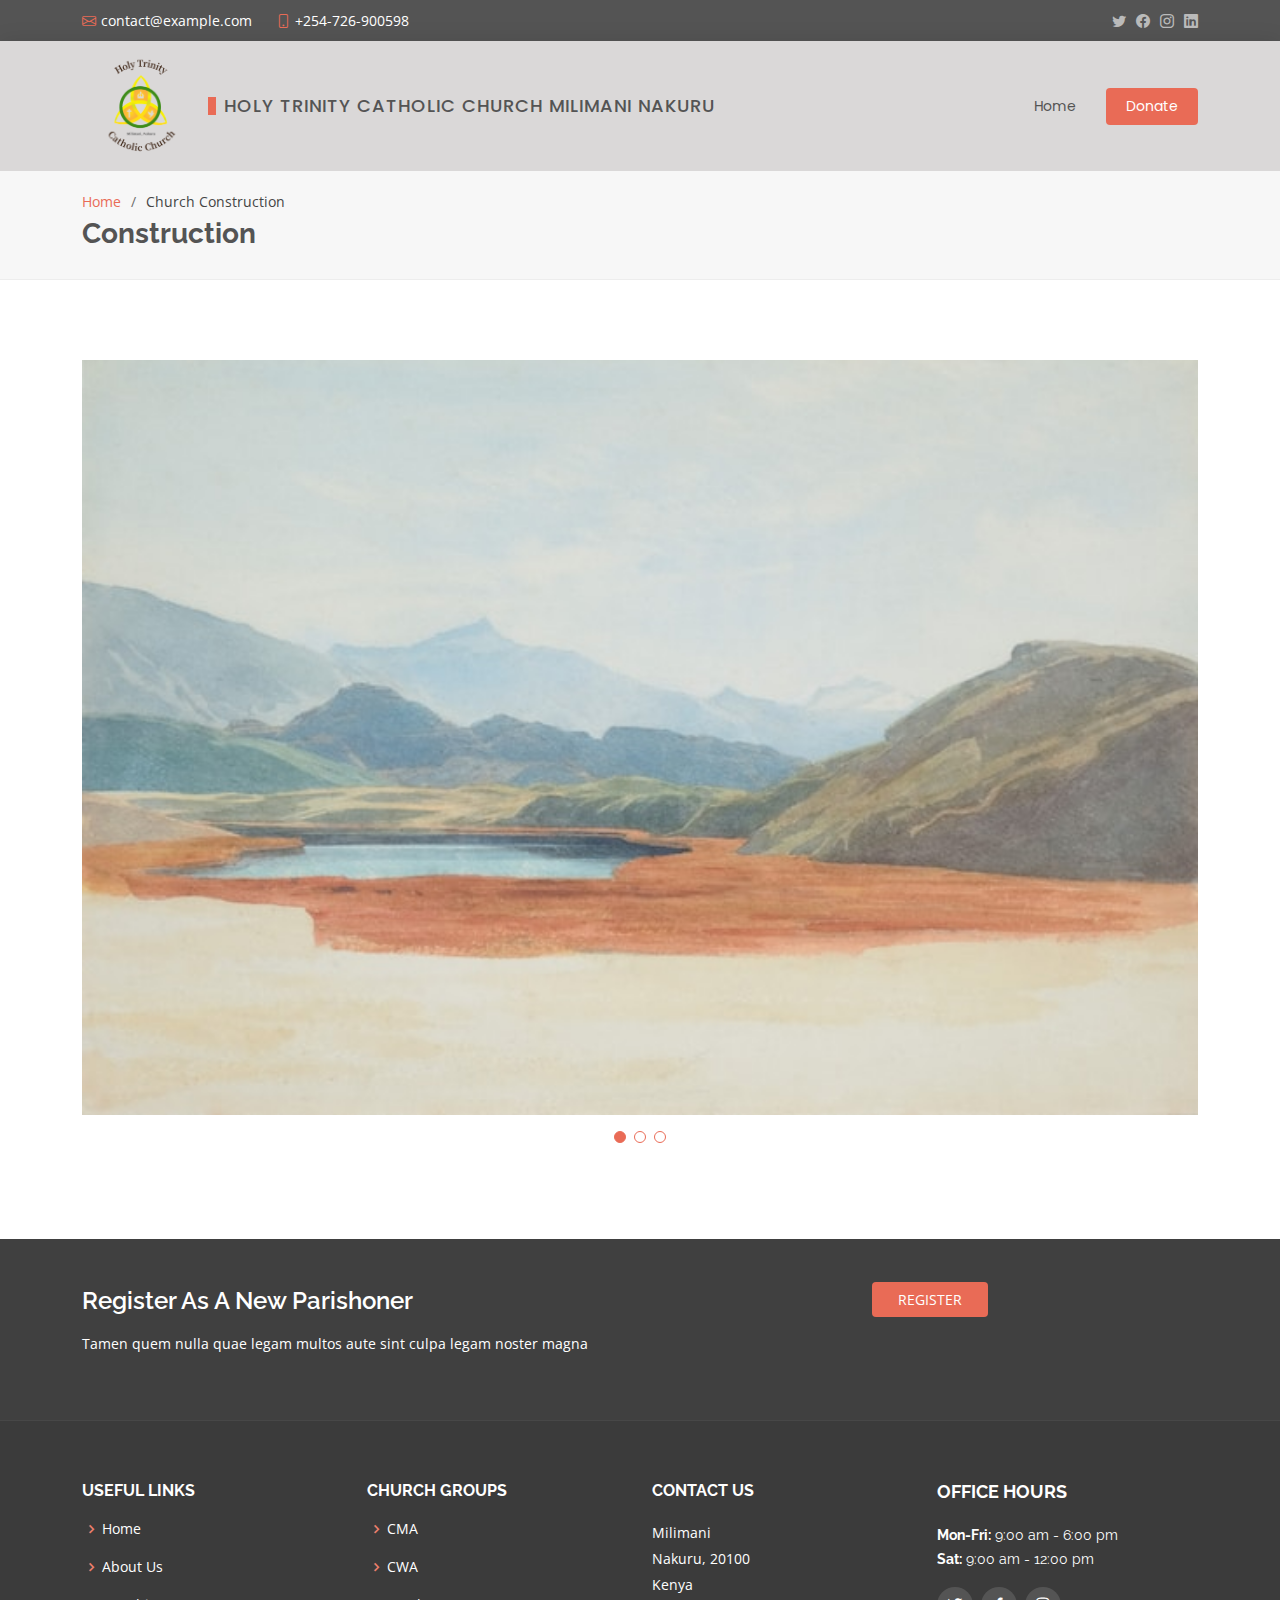
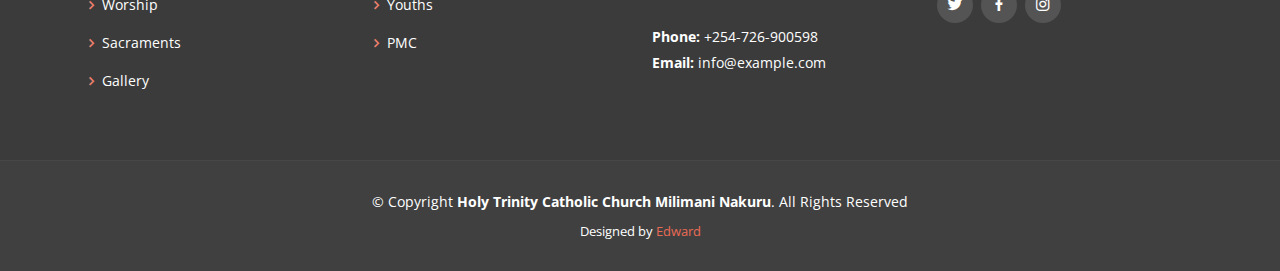
==== construction-details.html @ 0ffe1631 "Add Details Pages" ====
<!DOCTYPE html>
<html lang="en">

<head>
  <meta charset="utf-8">
  <meta content="width=device-width, initial-scale=1.0" name="viewport">

  <title>Church Construction - Holy Trinity Catholic Church Milimani Nakuru</title>
  <meta content="" name="description">
  <meta content="" name="keywords">

  <!-- Favicons -->
  <link href="assets/img/favicon.png" rel="icon">
  <link href="assets/img/apple-touch-icon.png" rel="apple-touch-icon">

  <!-- Google Fonts -->
  <link href="https://fonts.googleapis.com/css?family=Open+Sans:300,300i,400,400i,600,600i,700,700i|Raleway:300,300i,400,400i,500,500i,600,600i,700,700i|Poppins:300,300i,400,400i,500,500i,600,600i,700,700i" rel="stylesheet">

  <!-- Vendor CSS Files -->
  <link href="assets/vendor/animate.css/animate.min.css" rel="stylesheet">
  <link href="assets/vendor/aos/aos.css" rel="stylesheet">
  <link href="assets/vendor/bootstrap/css/bootstrap.min.css" rel="stylesheet">
  <link href="assets/vendor/bootstrap-icons/bootstrap-icons.css" rel="stylesheet">
  <link href="assets/vendor/boxicons/css/boxicons.min.css" rel="stylesheet">
  <link href="assets/vendor/glightbox/css/glightbox.min.css" rel="stylesheet">
  <link href="assets/vendor/swiper/swiper-bundle.min.css" rel="stylesheet">
  <link href="https://cdn.jsdelivr.net/npm/bootstrap@5.3.0/dist/css/bootstrap.min.css" rel="stylesheet" integrity="sha384-9ndCyUaIbzAi2FUVXJi0CjmCapSmO7SnpJef0486qhLnuZ2cdeRhO02iuK6FUUVM" crossorigin="anonymous">

  <!-- Template Main CSS File -->
  <link href="assets/css/style.css" rel="stylesheet">
</head>

<body>

  <!-- ======= Top Bar ======= -->
  <section id="topbar" class="d-flex align-items-center">
    <div class="container d-flex justify-content-center justify-content-md-between">
      <div class="contact-info d-flex align-items-center">
        <i class="bi bi-envelope d-flex align-items-center"><a href="mailto:contact@example.com">contact@example.com</a></i>
        <i class="bi bi-phone d-flex align-items-center ms-4"><span>+254-726-900598</span></i>
      </div>
      <div class="social-links d-none d-md-flex align-items-center">
        <a href="#" class="twitter"><i class="bi bi-twitter"></i></a>
        <a href="#" class="facebook"><i class="bi bi-facebook"></i></a>
        <a href="#" class="instagram"><i class="bi bi-instagram"></i></a>
        <a href="#" class="linkedin"><i class="bi bi-linkedin"></i></i></a>
      </div>
    </div>
  </section>

  <!-- ======= Header ======= -->
  <header id="header" class="d-flex align-items-center h-140 gap-1">
    <div class="container d-flex justify-content-between align-items-center">
      <div class="d-flex flex-row align-items-center gap-2 logo-img">
        <img src="/assets/img/logo.png" alt="Church Logo" class="">
        <div class="logo">
          <h1><a href="index.html">Holy Trinity Catholic Church Milimani Nakuru</a></h1>
        </div>
      </div>

      <nav id="navbar" class="navbar">
        <ul>
          <li><a href="index.html">Home</a></li>
          <li><a class="getstarted scrollto" href="#about">Donate</a></li>
        </ul>
        <i class="bi bi-list mobile-nav-toggle"></i>
      </nav><!-- .navbar -->

    </div>
  </header><!-- End Header -->

  <main id="main">

    <!-- ======= Breadcrumbs ======= -->
    <section id="breadcrumbs" class="breadcrumbs">
      <div class="container">

        <ol>
          <li><a href="index.html">Home</a></li>
          <li>Church Construction</li>
        </ol>
        <h2>Construction</h2>

      </div>
    </section><!-- End Breadcrumbs -->

    <!-- ======= Portfolio Details Section ======= -->
    <section id="portfolio-details" class="portfolio-details">
      <div class="container">

        <div class="row gy-4">

          <div class="col-12 h-90">
            <div class="portfolio-details-slider swiper">
              <div class="swiper-wrapper align-items-center">

                <div class="swiper-slide">
                  <img src="assets/img/leaders/leader-1.jpg" alt="">
                </div>

                <div class="swiper-slide">
                  <img src="assets/img/leaders/leader-2.jpg" alt="">
                </div>

                <div class="swiper-slide">
                  <img src="assets/img/leaders/leader-1.jpg" alt="">
                </div>

              </div>
              <div class="swiper-pagination"></div>
            </div>
          </div>

        </div>

      </div>
    </section><!-- End Portfolio Details Section -->

  </main><!-- End #main -->

  <!-- ======= Footer ======= -->
  <footer id="footer">

    <div class="footer-newsletter">
      <div class="container">
        <div class="row">
          <div class="col-lg-8">
            <h4>Register As A New Parishoner</h4>
            <p>Tamen quem nulla quae legam multos aute sint culpa legam noster magna</p>
          </div>
          <div class="col-lg-4">
            <a class="getstarted" href="https://forms.gle/7a2teXiXFZjDNBGc8" target="_blank">REGISTER</a>
          </div>
        </div>
      </div>
    </div>

    <div class="footer-top">
      <div class="container">
        <div class="row">

          <div class="col-lg-3 col-md-6 footer-links">
            <h4>Useful Links</h4>
            <ul>
              <li><i class="bx bx-chevron-right"></i> <a href="#">Home</a></li>
              <li><i class="bx bx-chevron-right"></i> <a href="#">About Us</a></li>
              <li><i class="bx bx-chevron-right"></i> <a href="#">Worship</a></li>
              <li><i class="bx bx-chevron-right"></i> <a href="#">Sacraments</a></li>
              <li><i class="bx bx-chevron-right"></i> <a href="#">Gallery</a></li>
            </ul>
          </div>

          <div class="col-lg-3 col-md-6 footer-links">
            <h4>Church Groups</h4>
            <ul>
              <li><i class="bx bx-chevron-right"></i> <a href="#">CMA</a></li>
              <li><i class="bx bx-chevron-right"></i> <a href="#">CWA</a></li>
              <li><i class="bx bx-chevron-right"></i> <a href="#">Youths</a></li>
              <li><i class="bx bx-chevron-right"></i> <a href="#">PMC</a></li>
            </ul>
          </div>

          <div class="col-lg-3 col-md-6 footer-contact">
            <h4>Contact Us</h4>
            <p>
              Milimani <br>
              Nakuru, 20100<br>
              Kenya <br><br>
              <strong>Phone:</strong> +254-726-900598<br>
              <strong>Email:</strong> info@example.com<br>
            </p>

          </div>

          <div class="col-lg-3 col-md-6 footer-info">
            <h3>OFFICE HOURS</h3>
            <p><span class="fw-bold">Mon-Fri:</span> 9:00 am - 6:00 pm</p>
            <p><span class="fw-bold">Sat:</span> 9:00 am - 12:00 pm</p>
            <div class="social-links mt-3">
              <a href="#" class="twitter"><i class="bx bxl-twitter"></i></a>
              <a href="#" class="facebook"><i class="bx bxl-facebook"></i></a>
              <a href="#" class="instagram"><i class="bx bxl-instagram"></i></a>
            </div>
          </div>

        </div>
      </div>
    </div>

    <div class="container">
      <div class="copyright">
        &copy; Copyright <strong><span>Holy Trinity Catholic Church Milimani Nakuru</span></strong>. All Rights Reserved
      </div>
      <div class="credits">Designed by <a href="https://www.edwardodhiambo.com">Edward</a>
      </div>
    </div>
  </footer><!-- End Footer -->

  <a href="#" class="back-to-top d-flex align-items-center justify-content-center"><i class="bi bi-arrow-up-short"></i></a>

  <!-- Vendor JS Files -->
  <script src="assets/vendor/purecounter/purecounter_vanilla.js"></script>
  <script src="assets/vendor/bootstrap/js/bootstrap.bundle.min.js"></script>
  <script src="assets/vendor/glightbox/js/glightbox.min.js"></script>
  <script src="assets/vendor/isotope-layout/isotope.pkgd.min.js"></script>
  <script src="assets/vendor/swiper/swiper-bundle.min.js"></script>
  <script src="assets/vendor/waypoints/noframework.waypoints.js"></script>
  <script src="assets/vendor/php-email-form/validate.js"></script>

  <!-- Template Main JS File -->
  <script src="assets/js/main.js"></script>

</body>

</html>
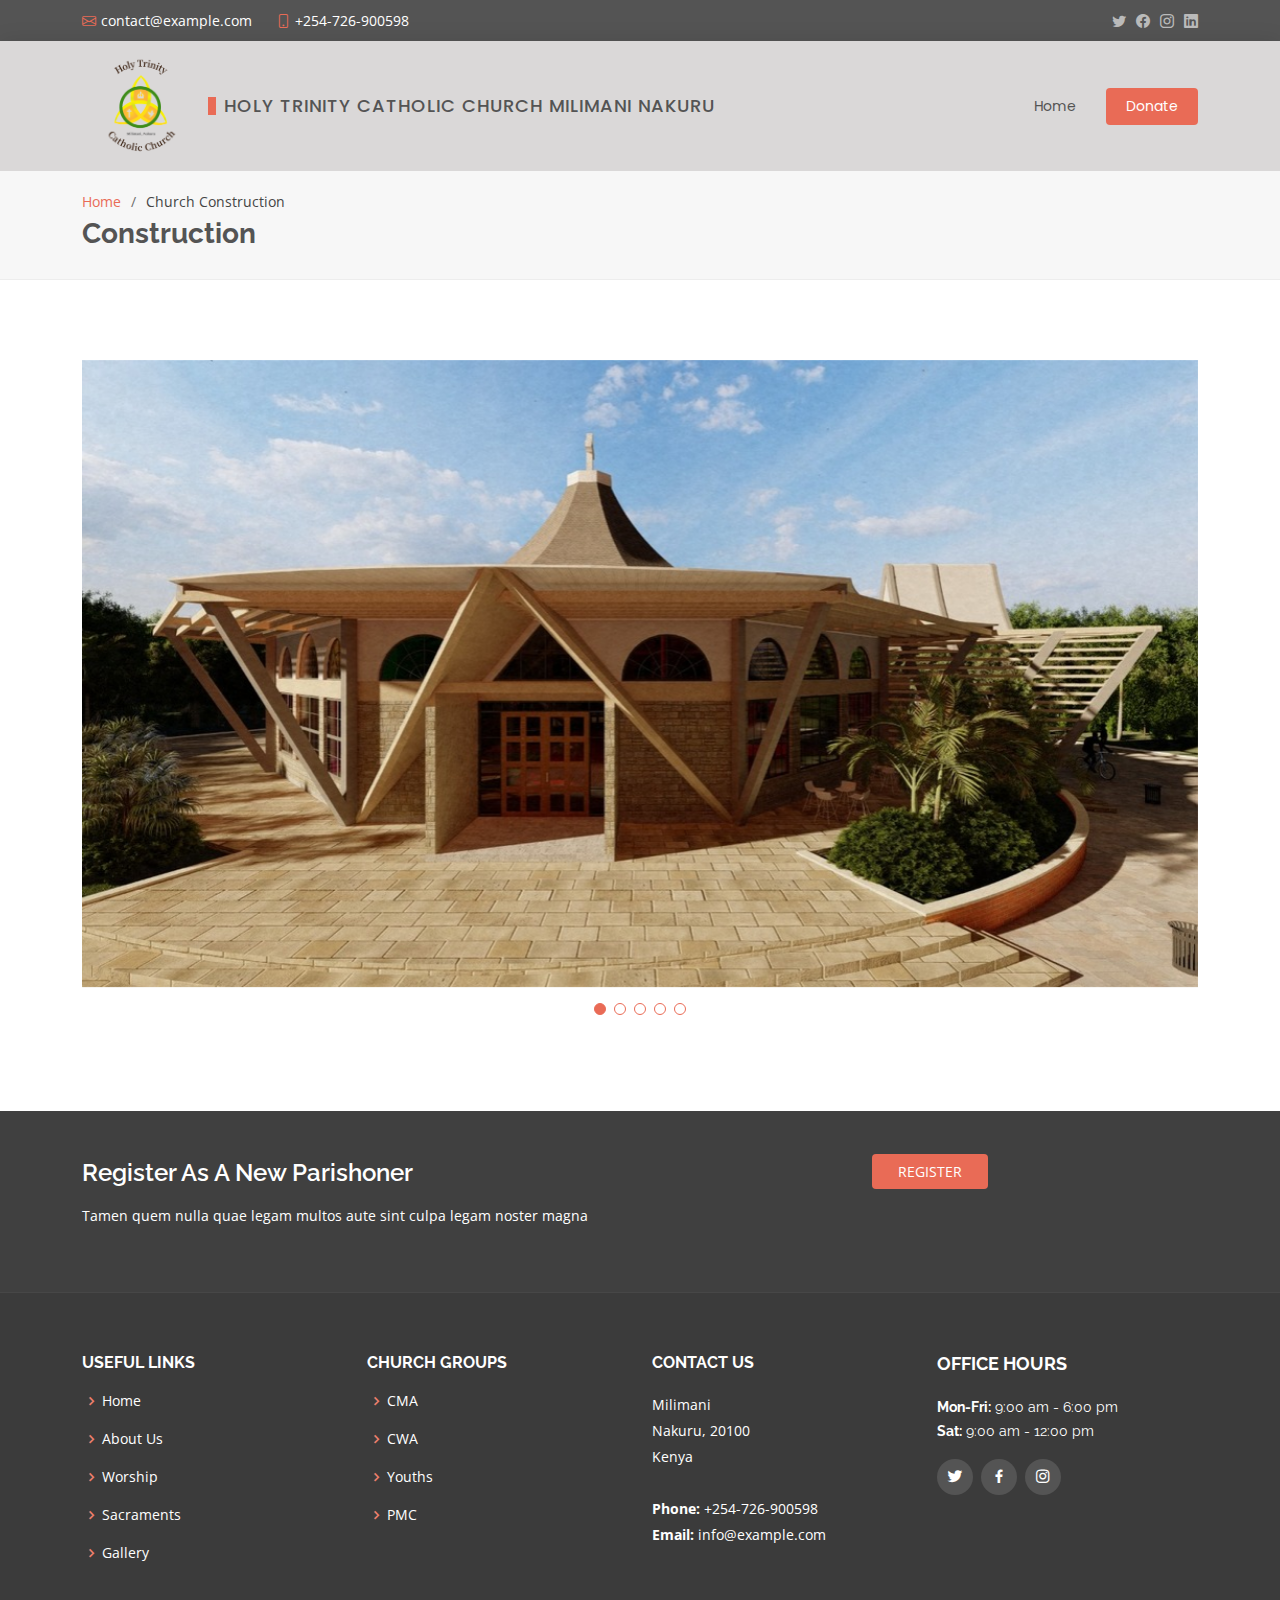
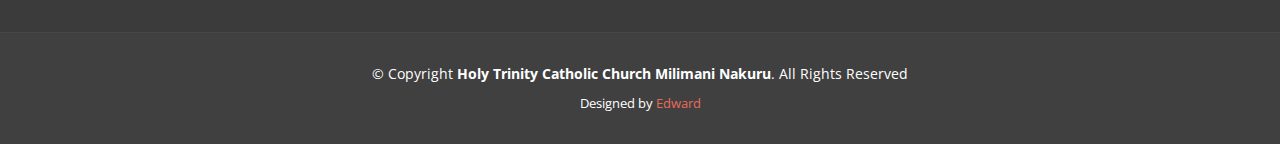
==== commit acad0d11: "Add Construction Images" ====
--- a/construction-details.html
+++ b/construction-details.html
@@ -95,15 +95,23 @@
               <div class="swiper-wrapper align-items-center">
 
                 <div class="swiper-slide">
-                  <img src="assets/img/leaders/leader-1.jpg" alt="">
-                </div>
-
-                <div class="swiper-slide">
-                  <img src="assets/img/leaders/leader-2.jpg" alt="">
-                </div>
-
-                <div class="swiper-slide">
-                  <img src="assets/img/leaders/leader-1.jpg" alt="">
+                  <img src="assets/img/portfolio/construction/p-1.jpeg" alt="">
+                </div>
+
+                <div class="swiper-slide">
+                  <img src="assets/img/portfolio/construction/p-2.jpeg" alt="">
+                </div>
+
+                <div class="swiper-slide">
+                  <img src="assets/img/portfolio/construction/p-3.jpeg" alt="">
+                </div>
+
+                <div class="swiper-slide">
+                  <img src="assets/img/portfolio/construction/p-4.jpeg" alt="">
+                </div>
+
+                <div class="swiper-slide">
+                  <img src="assets/img/portfolio/construction/p-5.jpeg" alt="">
                 </div>
 
               </div>
--- a/assets/css/style.css
+++ b/assets/css/style.css
@@ -111,7 +111,7 @@
 }
 
 #header .logo-img img {
-  height: 120px
+  height: 120px;
 }
 
 #header .logo h1 {
@@ -187,7 +187,7 @@
 .navbar a:hover,
 .navbar .active,
 .navbar .active:focus,
-.navbar li:hover>a {
+.navbar li:hover > a {
   color: #e96b56;
 }
 
@@ -238,11 +238,11 @@
 
 .navbar .dropdown ul a:hover,
 .navbar .dropdown ul .active:hover,
-.navbar .dropdown ul li:hover>a {
-  color: #e96b56;
-}
-
-.navbar .dropdown:hover>ul {
+.navbar .dropdown ul li:hover > a {
+  color: #e96b56;
+}
+
+.navbar .dropdown:hover > ul {
   opacity: 1;
   top: 100%;
   visibility: visible;
@@ -254,7 +254,7 @@
   visibility: hidden;
 }
 
-.navbar .dropdown .dropdown:hover>ul {
+.navbar .dropdown .dropdown:hover > ul {
   opacity: 1;
   top: 0;
   left: 100%;
@@ -266,7 +266,7 @@
     left: -90%;
   }
 
-  .navbar .dropdown .dropdown:hover>ul {
+  .navbar .dropdown .dropdown:hover > ul {
     left: -100%;
   }
 }
@@ -337,7 +337,7 @@
 
 .navbar-mobile a:hover,
 .navbar-mobile .active,
-.navbar-mobile li:hover>a {
+.navbar-mobile li:hover > a {
   color: #e96b56;
 }
 
@@ -372,11 +372,11 @@
 
 .navbar-mobile .dropdown ul a:hover,
 .navbar-mobile .dropdown ul .active:hover,
-.navbar-mobile .dropdown ul li:hover>a {
-  color: #e96b56;
-}
-
-.navbar-mobile .dropdown>.dropdown-active {
+.navbar-mobile .dropdown ul li:hover > a {
+  color: #e96b56;
+}
+
+.navbar-mobile .dropdown > .dropdown-active {
   display: block;
 }
 
@@ -415,9 +415,9 @@
 
 #hero .carousel-container {
   display: flex;
-  justify-content: center;
+  justify-content: flex-start;
   align-items: center;
-  position: absolute;
+  position: relative;
   bottom: 0;
   top: 0;
   left: 0;
@@ -434,6 +434,7 @@
   margin-bottom: 30px;
   font-size: 48px;
   font-weight: 700;
+  padding-top: 10px;
 }
 
 #hero h2 span {
@@ -538,8 +539,7 @@
   text-decoration: none;
 }
 
-@media (max-height: 768px),
-(max-width: 1200px) {
+@media (max-height: 768px), (max-width: 1200px) {
   #hero {
     margin-bottom: 60px;
   }
@@ -550,6 +550,20 @@
 
   #hero .carousel-indicators li {
     margin-bottom: 0;
+  }
+
+  #hero h2 {
+    color: #2e2e2e;
+    margin-bottom: 15px;
+    font-size: 24px;
+    font-weight: 500;
+  }
+
+  #hero p {
+    width: 90%;
+    animation-delay: 0.4s;
+    margin: 0 auto 15px auto;
+    color: arken(#545454, 15);
   }
 }
 
@@ -639,11 +653,11 @@
   font-size: 14px;
 }
 
-.breadcrumbs ol li+li {
+.breadcrumbs ol li + li {
   padding-left: 10px;
 }
 
-.breadcrumbs ol li+li::before {
+.breadcrumbs ol li + li::before {
   display: inline-block;
   padding-right: 10px;
   color: #6e6e6e;
@@ -1277,7 +1291,10 @@
   position: relative;
 }
 
-.portfolio-details .portfolio-details-slider .swiper-pagination .swiper-pagination-bullet {
+.portfolio-details
+  .portfolio-details-slider
+  .swiper-pagination
+  .swiper-pagination-bullet {
   width: 12px;
   height: 12px;
   background-color: #fff;
@@ -1285,7 +1302,10 @@
   border: 1px solid #e96b56;
 }
 
-.portfolio-details .portfolio-details-slider .swiper-pagination .swiper-pagination-bullet-active {
+.portfolio-details
+  .portfolio-details-slider
+  .swiper-pagination
+  .swiper-pagination-bullet-active {
   background-color: #e96b56;
 }
 
@@ -1308,7 +1328,7 @@
   font-size: 15px;
 }
 
-.portfolio-details .portfolio-info ul li+li {
+.portfolio-details .portfolio-info ul li + li {
   margin-top: 10px;
 }
 
@@ -1550,7 +1570,7 @@
   font-weight: 600;
 }
 
-.contact .php-email-form .error-message br+br {
+.contact .php-email-form .error-message br + br {
   margin-top: 25px;
 }
 
@@ -1602,7 +1622,7 @@
   padding: 12px 15px;
 }
 
-.contact .php-email-form button[type=submit] {
+.contact .php-email-form button[type="submit"] {
   background: #e96b56;
   border: 0;
   border-radius: 50px;
@@ -1611,7 +1631,7 @@
   transition: 0.4s;
 }
 
-.contact .php-email-form button[type=submit]:hover {
+.contact .php-email-form button[type="submit"]:hover {
   background: #e6573f;
 }
 
@@ -1674,7 +1694,7 @@
   margin: 0;
 }
 
-.blog .entry .entry-meta ul li+li {
+.blog .entry .entry-meta ul li + li {
   padding-left: 20px;
 }
 
@@ -1791,7 +1811,7 @@
   display: inline-block;
 }
 
-.blog .entry .entry-footer .tags li+li::before {
+.blog .entry .entry-footer .tags li + li::before {
   padding-right: 6px;
   color: #6c757d;
   content: ",";
@@ -2010,7 +2030,7 @@
   position: relative;
 }
 
-.blog .sidebar .search-form form input[type=text] {
+.blog .sidebar .search-form form input[type="text"] {
   border: 0;
   padding: 4px;
   border-radius: 4px;
@@ -2047,7 +2067,7 @@
   padding: 0;
 }
 
-.blog .sidebar .categories ul li+li {
+.blog .sidebar .categories ul li + li {
   padding-top: 10px;
 }
 
@@ -2066,7 +2086,7 @@
   font-size: 14px;
 }
 
-.blog .sidebar .recent-posts .post-item+.post-item {
+.blog .sidebar .recent-posts .post-item + .post-item {
   margin-top: 15px;
 }
 
@@ -2164,13 +2184,13 @@
   border-radius: 50px;
 }
 
-#footer .footer-newsletter form input[type=email] {
+#footer .footer-newsletter form input[type="email"] {
   border: 0;
   padding: 8px;
   width: calc(100% - 140px);
 }
 
-#footer .footer-newsletter form input[type=submit] {
+#footer .footer-newsletter form input[type="submit"] {
   position: absolute;
   top: 0;
   right: 0;
@@ -2186,7 +2206,7 @@
   border-radius: 50px;
 }
 
-#footer .footer-newsletter form input[type=submit]:hover {
+#footer .footer-newsletter form input[type="submit"]:hover {
   background: #e6573f;
 }
 
@@ -2318,4 +2338,4 @@
   text-align: center;
   font-size: 13px;
   color: #fff;
-}+}
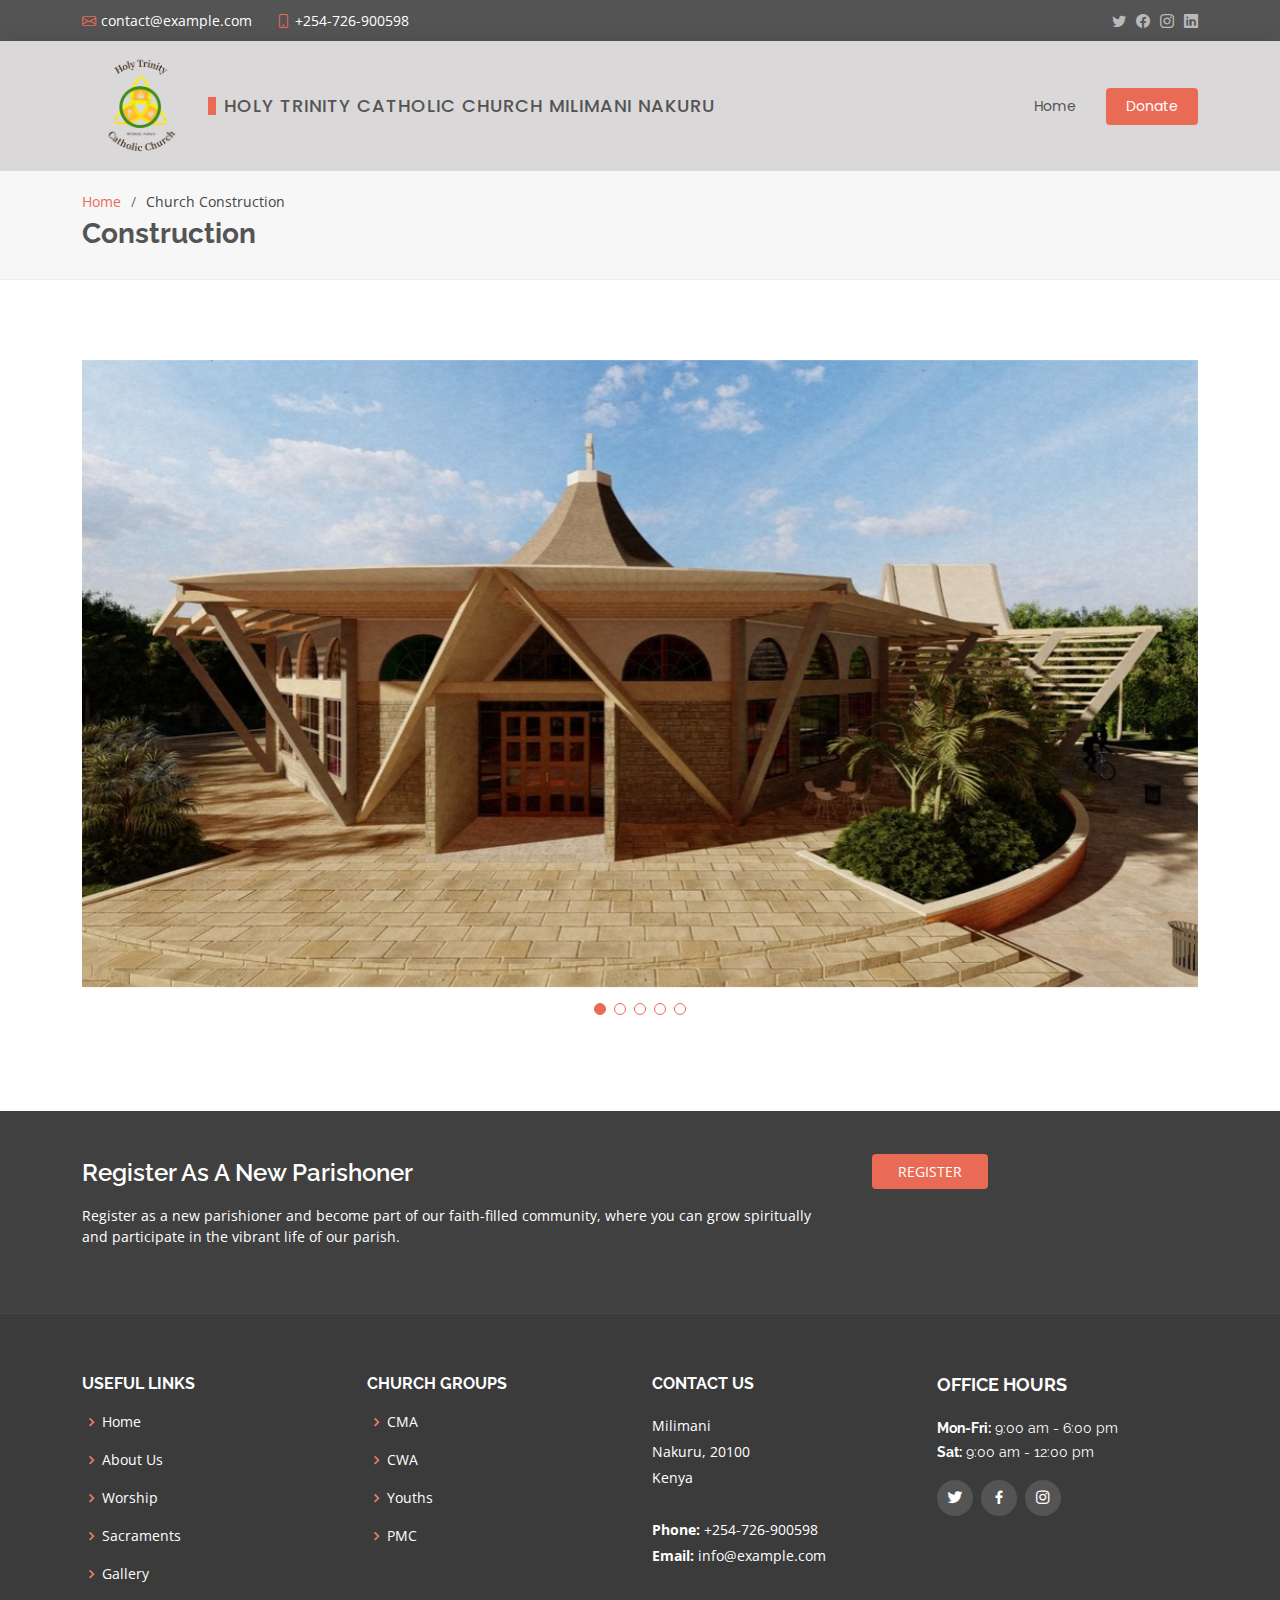
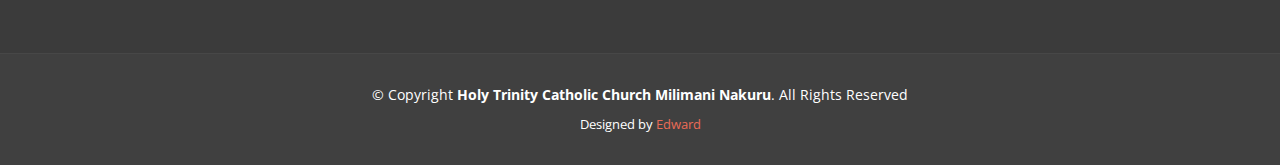
==== commit cfbd2e19: "Update Register Parishoners" ====
--- a/construction-details.html
+++ b/construction-details.html
@@ -134,7 +134,10 @@
         <div class="row">
           <div class="col-lg-8">
             <h4>Register As A New Parishoner</h4>
-            <p>Tamen quem nulla quae legam multos aute sint culpa legam noster magna</p>
+            <p>
+              Register as a new parishioner and become part of our faith-filled community, 
+              where you can grow spiritually and participate in the vibrant life of our parish.
+            </p>
           </div>
           <div class="col-lg-4">
             <a class="getstarted" href="https://forms.gle/7a2teXiXFZjDNBGc8" target="_blank">REGISTER</a>
